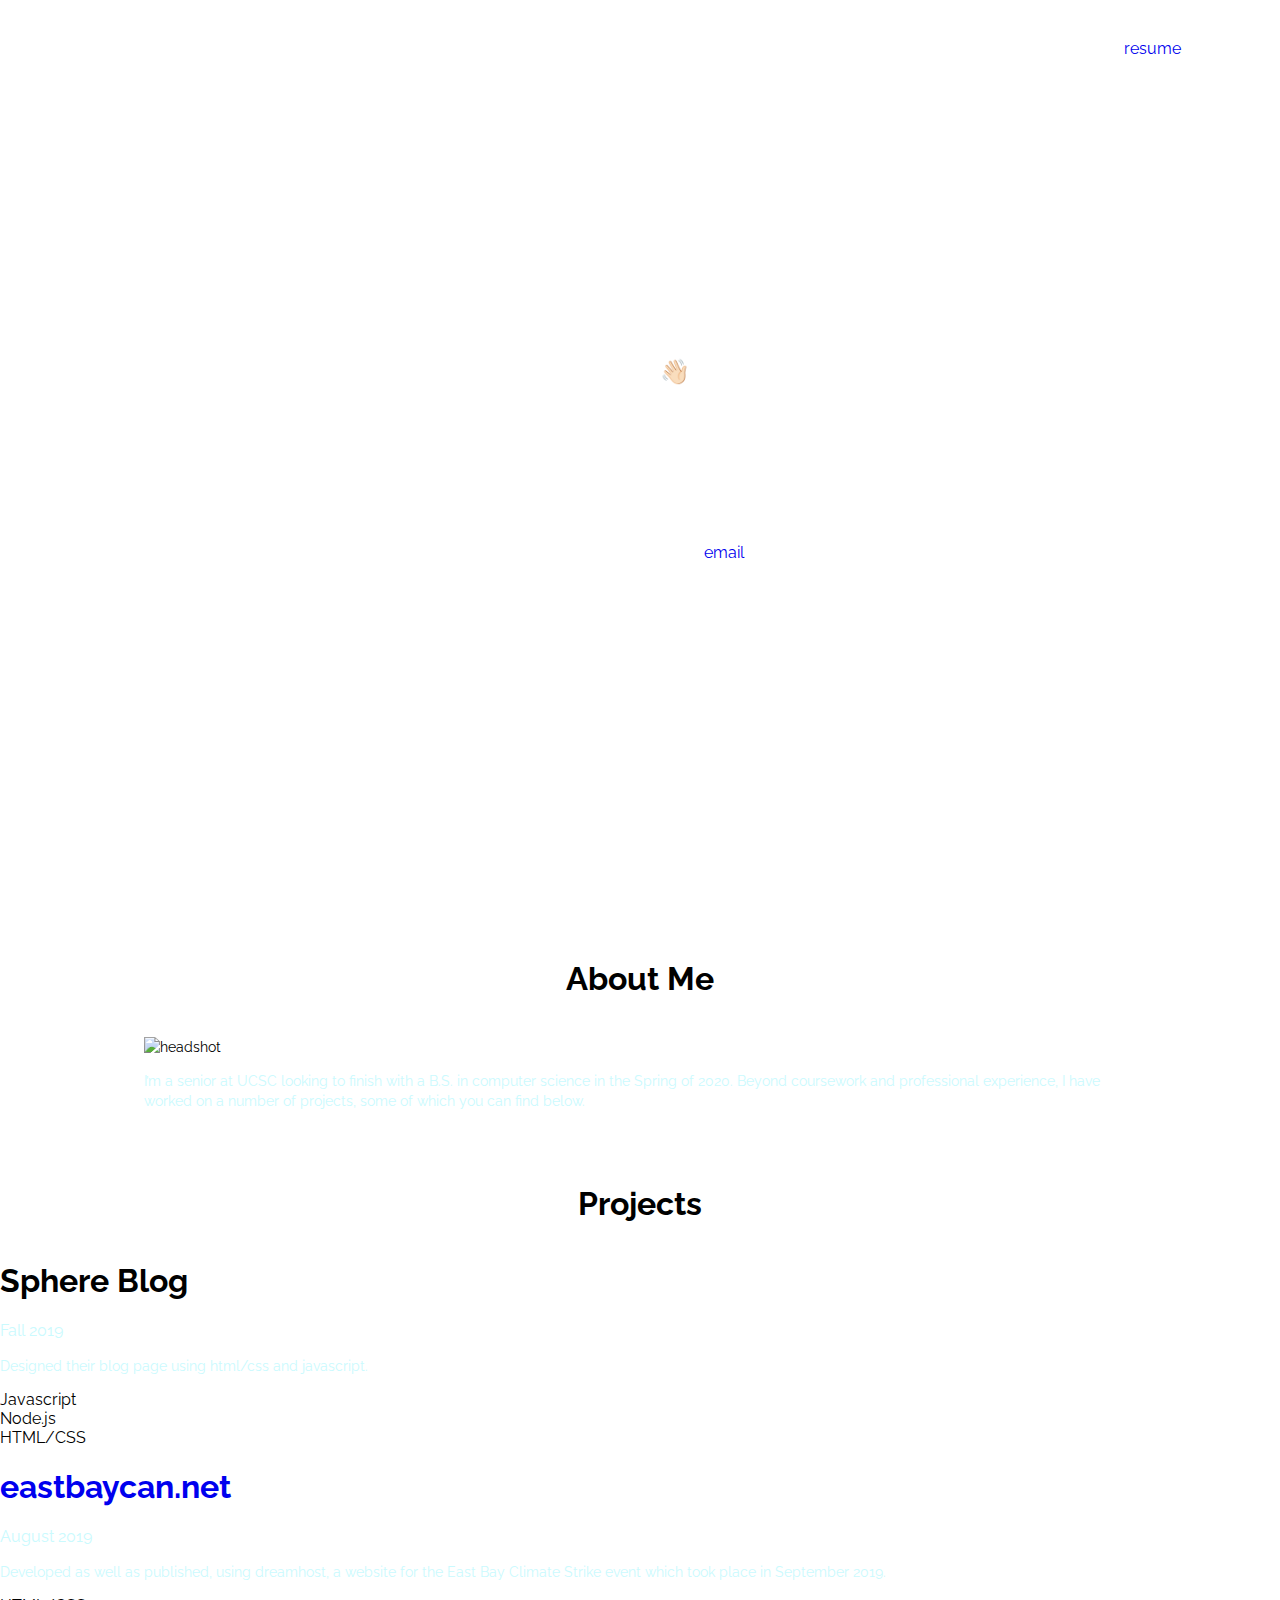
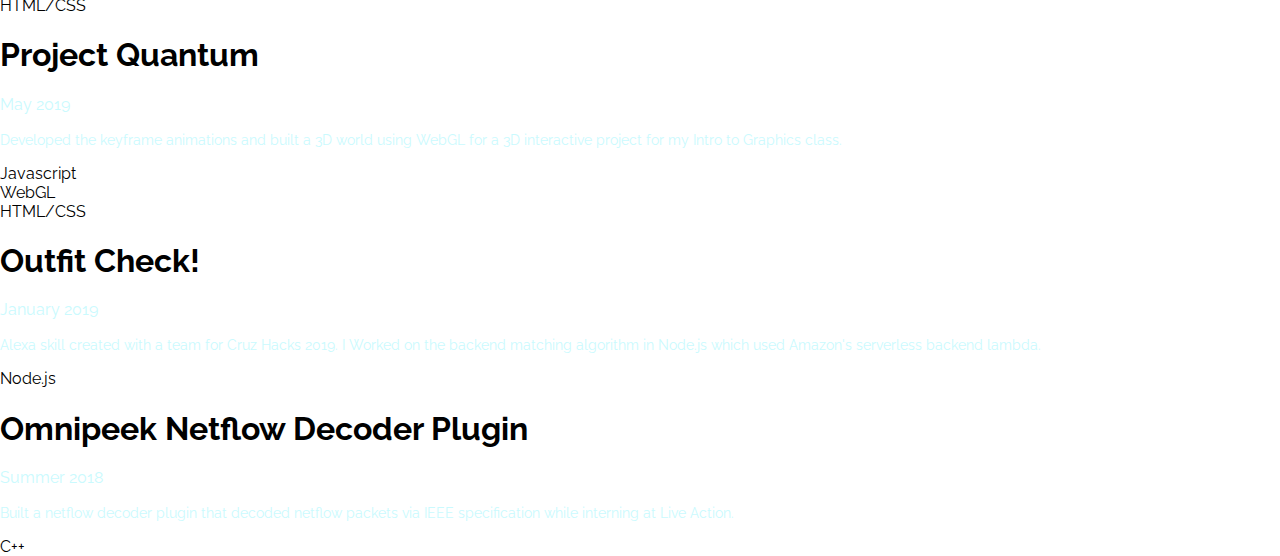
==== home.html @ 03c80990 "adding stuff" ====
<html lang="en">
  <head>
      <meta charset="UTF-8" />
      <meta name="viewport" content="width=device-width, initial-scale=1.0" />
      <meta http-equiv="X-UA-Compatible" content="ie=edge" />
    <title>Climate Rally</title>
    <link rel="stylesheet" type="text/css" href="./styles/style.css" />
    <link rel="stylesheet" type="text/css" href="./styles/card.css" />
    <link rel="stylesheet" type="text/css" href="./styles/landing.css" />
    <link href="https://fonts.googleapis.com/css?family=Raleway&display=swap" rel="stylesheet">
  </head>

  <body>

    <div class="hero">
      <div class="heroCenterText">
          <h2>Hello 👋🏻</h2>
          <h3>I'm</h3>
          <h1>Marshall Morse</h1>
          <h3 >Welcome to my website</h3>
          <div class="socials">
            <a>LIicon</a>
            <a>GHicon</a>
            <a>TWicon</a>
            <a href="mailto:info@eastbaycan.net">email</a>
          </div>
      </div>
      <div id="bannertopLinks">
              <a href="mailto:info@eastbaycan.net">resume</a>
      </div>
    </div>  
    <div id="Bio">
      <div class="container">
        <h1
          class="sectionHead"
        >
          About Me
        </h1>
        <div class="cont text">
          <img
            src={headshoot}
            alt="headshot"
            class="circleIcon"
          />
          <p>I’m a senior at UCSC looking to finish with a B.S. in computer science in the Spring of 2020. 
            Beyond coursework and professional experience, I have worked on a number of projects, some of which you can find below. </p>
          <!--<p>
            My coding journey began in high school, when I took my first coding
            class after enjoying a few digital design courses. When I graduated
            in 2014 I decided to study Business Management at Carthage College,
            a small private school in Kenosha, Wisconsin where I also played division three lacrosse.
             After enjoying two years there and competing in
            two NCAA division three tournaments, I decided to change my career
            path to pursue a degree in computer science. So, I transfered to
            Diablo Valley College to eventually transfer to University of
            California Santa Cruz in the Fall of 2018, where I intend to
            Graduate with a Bachelor of Science in Computer Science in the
            Spring of 2020. Since then I have worked on many projects which 
            you can find below as well as attended CruzHacks 2019.
          </p>
          <p>
            Beyond Coding I have experience working a variety of jobs. I was a
            cashier at Whole Foods, a parking attendant for Douglas Parking, a
            prep chef for Freebird World Burrito, and an assistant coach for
            the Acalanes High School's Mens Lacrosse team. My passions outside of
            include music, DJ'ing, hiking, backpacking, lacrosse, cars,
            and snowboarding. I'm always looking to connect so please don't hesitate to reach out!
          </p> -->
        </div>
      </div>
    </div>
    <div id="Projects">
      <h1 class="sectionHead">Projects</h1>
      <div class="card" >
        <div class="pHead">
          <h1 class="pTitle">Sphere Blog</h1>
          <p class="date">Fall 2019</p>
      </div>
        <p class="pdescription text ">
          Designed their blog page using html/css and javascript.
        </p>
        <div class="l-btn-wrapper">
            <div class="lang-button">Javascript</div>
            <div class="lang-button">Node.js</div>
            <div class="lang-button">HTML/CSS</div>
          </div>
      </div>
      <div class="card" >
          <div class="pHead">
              <a href="http://www.eastbaycan.net/"><h1 class="pTitle">eastbaycan.net</h1></a>
            <p class="date">August 2019</p>
          </div>

          <p class="pdescription text">
            Developed as well as published, using dreamhost, a website for the East Bay Climate Strike event which took place in September 2019.
          </p>
          <div class="l-btn-wrapper">
            <div class="lang-button">HTML/CSS</div>
          </div>
          
      </div>
      <div class="card" >
          <div class="pHead">
            <h1 class="pTitle">Project Quantum</h1>
            <p class="date">May 2019</p>
          </div>
          <p class="pdescription text">
            Developed the keyframe animations and built a 3D world using WebGL for a 3D interactive project for my Intro to Graphics class.
          </p>
          <div class="l-btn-wrapper">
            <div class="lang-button">Javascript</div>
            <div class="lang-button">WebGL</div>
            <div class="lang-button">HTML/CSS</div>
          </div>
      </div>
      <!--<div class="card" >
          <h1 class="pTitle">marsmorse.com</h1>
          <p class="pdescription text">
            Developed their blog page with interface using html/css and javascript.
          </p>
      </div> -->
      <div class="card" >
          <div class="pHead">
            <h1 class="pTitle">Outfit Check!</h1>
            <p class="date">January 2019</p>
          </div>
          <p class="pdescription text">
            Alexa skill created with a team for Cruz Hacks 2019. I Worked on the backend matching algorithm in Node.js which used Amazon's serverless backend lambda.
          </p>
          <div class="l-btn-wrapper">
              <div class="lang-button">Node.js</div>
            </div>
      </div> 
      <div class="card" >
          <div class="pHead">
            <h1 class="pTitle">Omnipeek Netflow Decoder Plugin</h1>
            <p class="date">Summer 2018</p>
          </div>
          <p class="pdescription text">
              Built a netflow decoder plugin that decoded netflow packets via IEEE specification while interning at Live Action. 
          </p>
          <div class="l-btn-wrapper">
              <div class="lang-button">C++</div>
            </div>
      </div> 
      
    </div>
    <div id="Contact">
      
    </div>
  <img src="" id="rainbow">
  <script >

    let giphyAPI = "http://api.giphy.com/v1/gifs/random";
    console.log("requesting rainbow");
    
    fetch('https://wallhaven.cc/api/v1/w/019km9').then(response => {
      console.log(response);
      return(response.blob);
    });
  </script>

    
<!-- I5Ig9Je43INdcnyUTa7E1I94Ygevtu5w -->
  </body>
</html>
---- styles/style.css ----
.canvasCont {
    position: relative;
}
#overlay {
    position: absolute;
    left: 10px;
    top: 10px;
}
#colorBars{
    margin-top: 500px;
    margin-left: 500px;
    top:40%;
   
}
.sectionHead {
    text-align: center;
    margin: 40px 0;
}
.banner {
    width:500px;
    height:500px;

}
a {
    text-decoration: none;

}
.container {
    padding:20px;
    margin-bottom: 40px;
}
.hero{
   
    /* Sizing */
    width: 100vw;
    -moz-width: 100vw;
    -webkit-width: 100vw;
    height: 100vh;
    -moz-border-height: 100vh;
    -webkit-height: 100vh;
    
    /* Flexbox stuff */
    display: flex;
    -moz-display: flex;
    -webkit-display: flex;

    justify-content: center;
    -moz-justify-content: center;
    -webkit-justify-content: center;
    align-items: center;
    -moz-align-items: center;
    -webkit-align-items: center;
    
    /* Text styles */
    text-align: center;
    -moz-text-align: center;
    -webkit-text-align: center;
    color:white;
    -moz-color:black;
    -webkit-color:black;
    /* image scaling */
    background-image: url(".././img/greenoak.jpg");
    -moz-background-image: url(".././img/hills.jpg");
    -webkit-background-image: url("./img/hills.jpg");
    background-position: center center;
    -moz-background-position: center center;
    -webkit-background-position: center center;
    background-repeat: no-repeat;
    -moz-background-repeat: no-repeat;
    -webkit-background-repeat: no-repeat;
    background-attachment: fixed;
    -moz-background-attachment: fixed;
    -webkit-background-attachment: fixed;
}
.cont{
    width: 80%;
    margin: 0 auto;
}
.text {
    line-height: 1.5em;
    font-size: .85em;
}
.hero h1 {
    /* Text styles */

    /* Margins */
    margin-top: 0;
    margin-bottom: 0.5em;
    
}
#bannertopLinks{
    top: 5%;
    left: 90%;
    transform: translate(-50%, -30%);
    position: absolute;
    margin-right:20px;
}
body{
    margin:0;
    font-family: 'Raleway', sans-serif;
}
---- styles/landing.css ----
p {
  color: #cafafe;
}
/*# sourceMappingURL=landing.css.map */
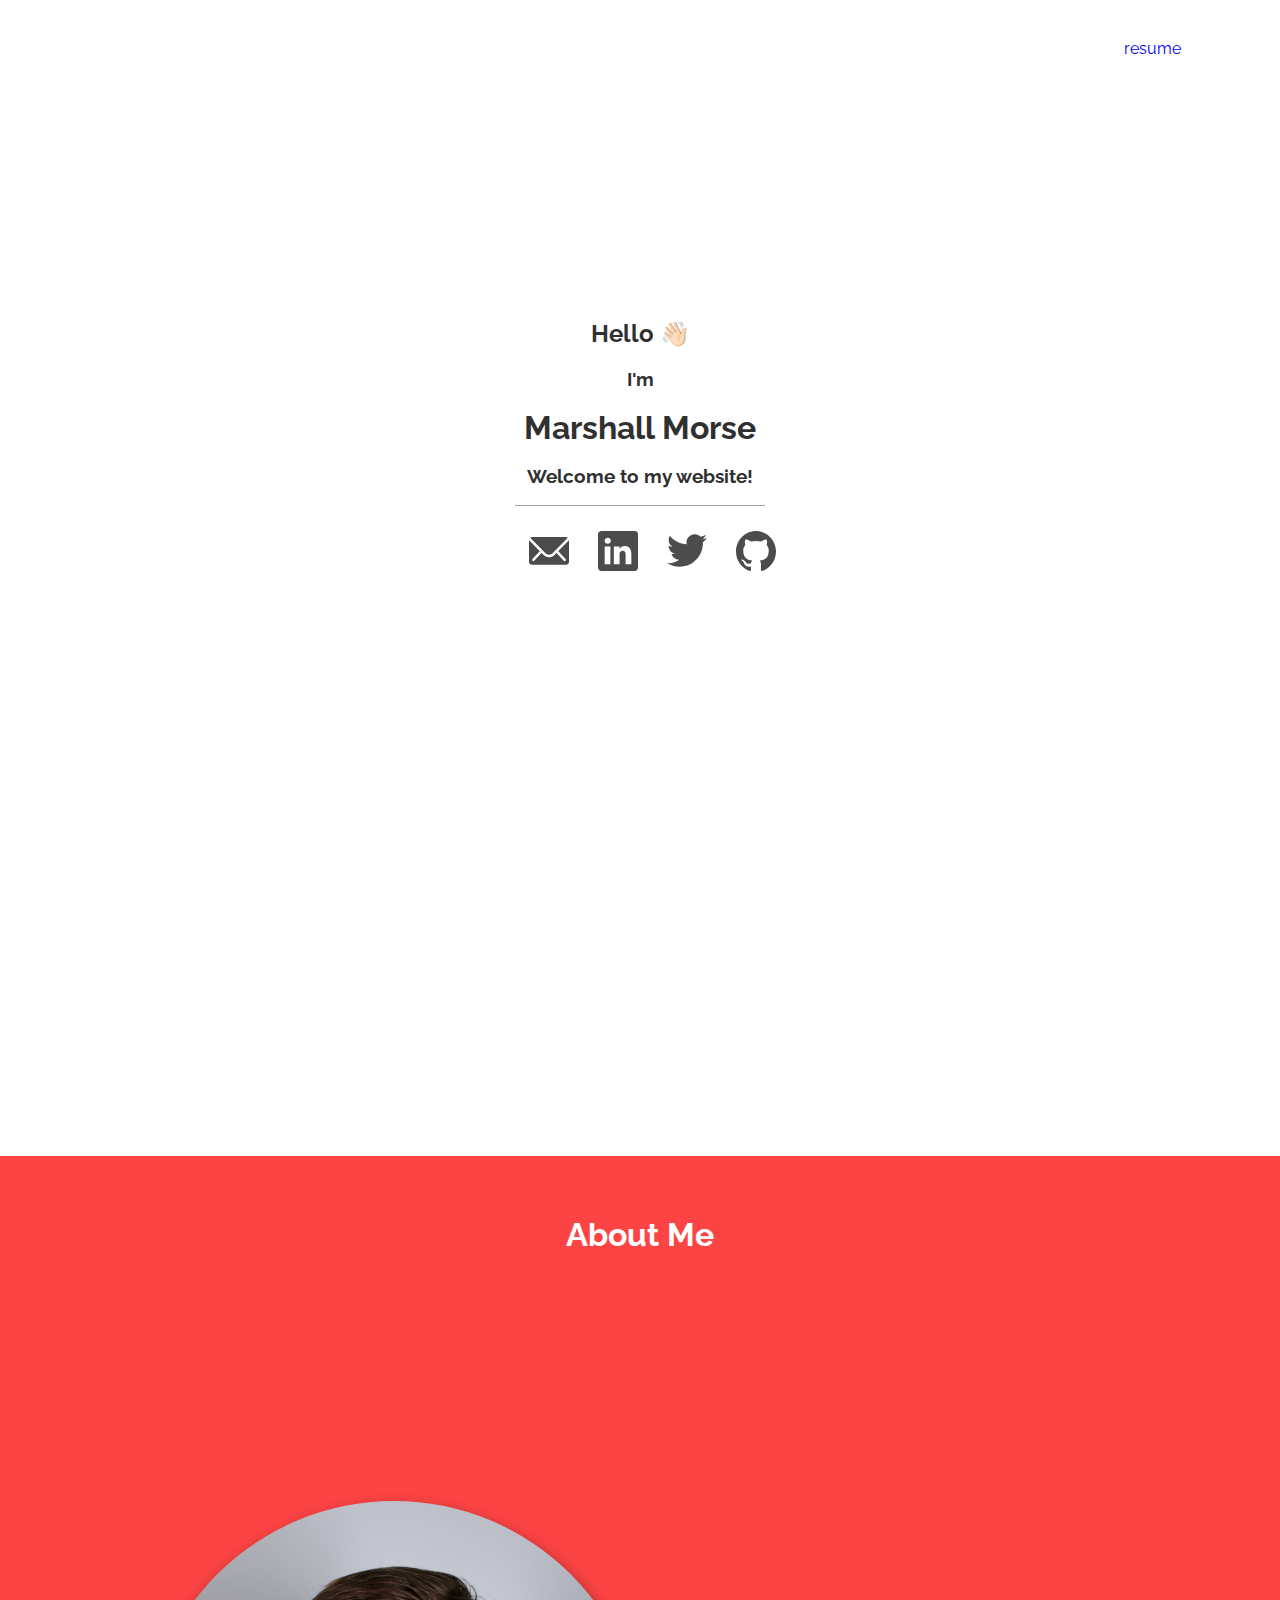
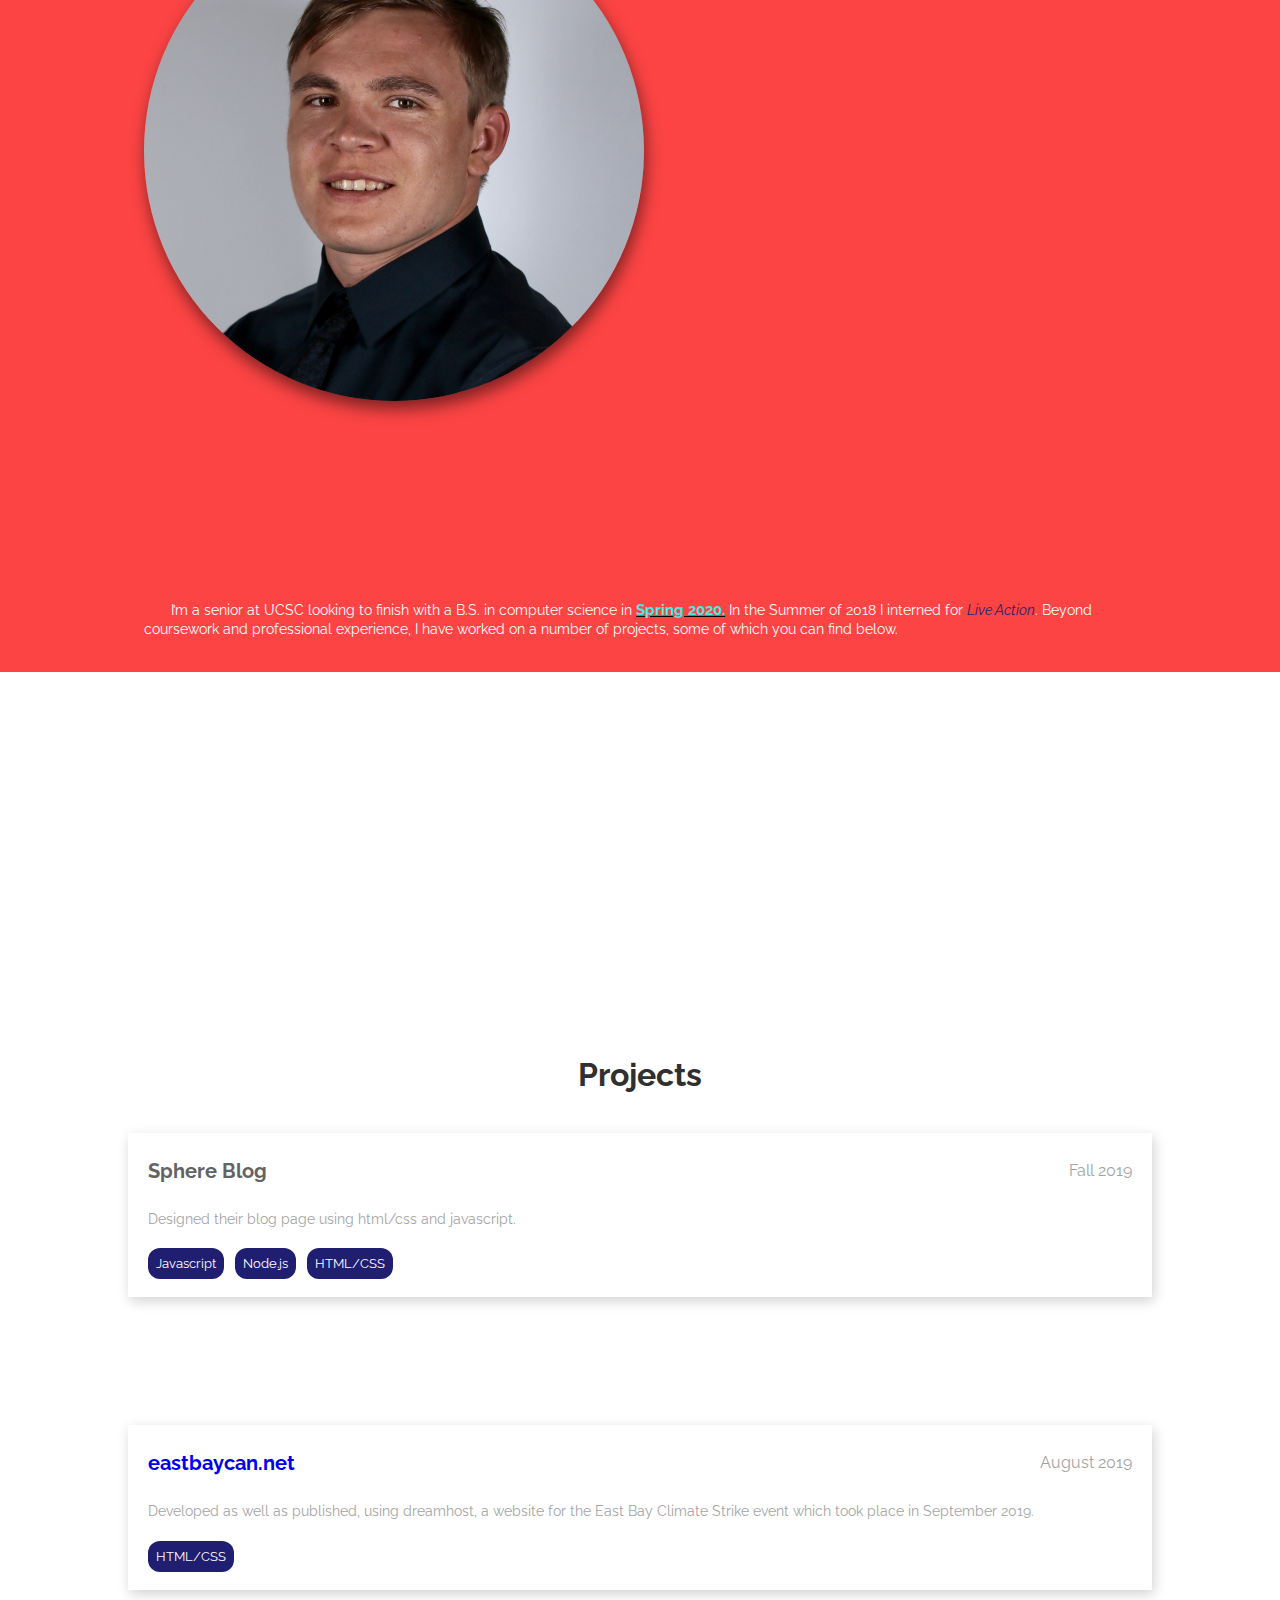
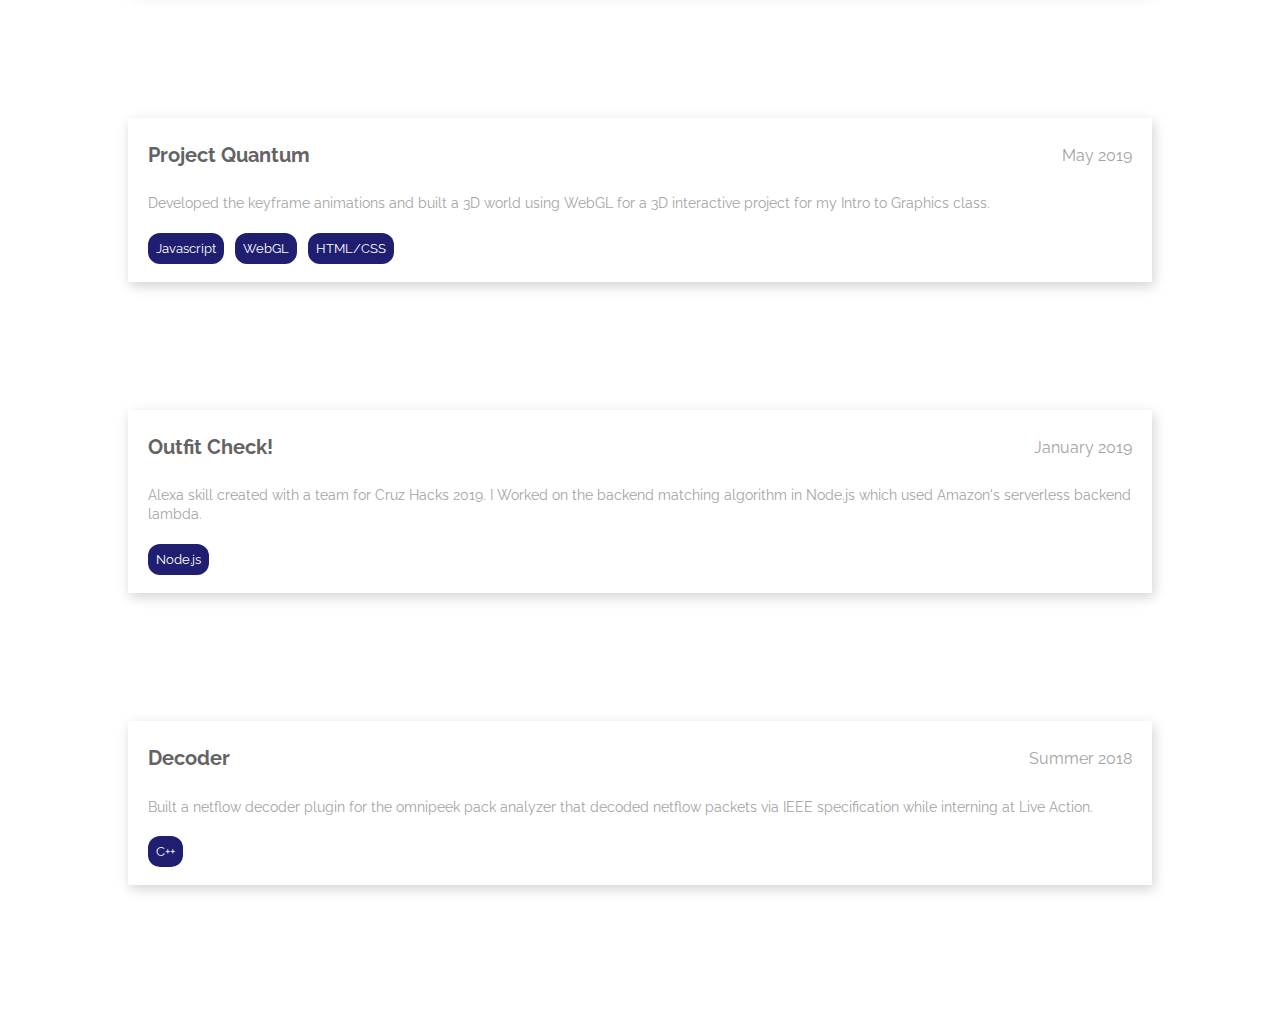
==== commit 887d92ea: "Mobile first version of the site" ====
--- a/home.html
+++ b/home.html
@@ -5,7 +5,7 @@
       <meta http-equiv="X-UA-Compatible" content="ie=edge" />
     <title>Climate Rally</title>
     <link rel="stylesheet" type="text/css" href="./styles/style.css" />
-    <link rel="stylesheet" type="text/css" href="./styles/card.css" />
+    <link rel="stylesheet" type="text/css" href="./styles/Project.css" />
     <link rel="stylesheet" type="text/css" href="./styles/landing.css" />
     <link href="https://fonts.googleapis.com/css?family=Raleway&display=swap" rel="stylesheet">
   </head>
@@ -17,33 +17,45 @@
           <h2>Hello 👋🏻</h2>
           <h3>I'm</h3>
           <h1>Marshall Morse</h1>
-          <h3 >Welcome to my website</h3>
+          <h3 >Welcome to my website!</h3>
+          <svg height="1" width="250" class="socials">
+              <line x1="0" y1="0" x2="500" y2="0" style="stroke:#a3a3a3;stroke-width:2" />
+          </svg>
           <div class="socials">
-            <a>LIicon</a>
-            <a>GHicon</a>
-            <a>TWicon</a>
-            <a href="mailto:info@eastbaycan.net">email</a>
+            <a href="mailto:marsmorse@gmail.com">
+              <img src="./icons/mail.svg" className="SocialIcon" class="socialIcon"/>
+            </a>
+            <a href="https://www.linkedin.com/in/marshall-morse-607a5297/">
+              <img src="./icons/LI.svg" className="SocialIcon" class="socialIcon" />
+            </a>
+            <a href="https://twitter.com/marsmorse?lang=">
+              <img src="./icons/TW.svg" className="SocialIcon" class="socialIcon"/>
+            </a>
+            <a href="https://github.com/marsmorse">
+              <img src="./icons/GH.svg" className="SocialIcon" class="socialIcon"/>
+            </a>
           </div>
+
       </div>
       <div id="bannertopLinks">
               <a href="mailto:info@eastbaycan.net">resume</a>
       </div>
     </div>  
-    <div id="Bio">
+    <div id="About">
       <div class="container">
         <h1
-          class="sectionHead"
+          class="sectionAltHead sectionHead"
         >
           About Me
         </h1>
+        <img
+            src="./img/Headshot.png"
+            alt="headshot"
+            class="headshot"
+          />
         <div class="cont text">
-          <img
-            src={headshoot}
-            alt="headshot"
-            class="circleIcon"
-          />
-          <p>I’m a senior at UCSC looking to finish with a B.S. in computer science in the Spring of 2020. 
-            Beyond coursework and professional experience, I have worked on a number of projects, some of which you can find below. </p>
+          <p id="aboutContent">    I’m a senior at UCSC looking to finish with a B.S. in computer science in <span class="emphasisAlt">Spring 2020.</span> 
+            In the Summer of 2018 I interned for <a href="https://www.liveaction.com/" id="emphasisLA">Live Action</a>. Beyond coursework and professional experience, I have worked on a number of projects, some of which you can find below. </p>
           <!--<p>
             My coding journey began in high school, when I took my first coding
             class after enjoying a few digital design courses. When I graduated
@@ -75,7 +87,7 @@
         <div class="pHead">
           <h1 class="pTitle">Sphere Blog</h1>
           <p class="date">Fall 2019</p>
-      </div>
+        </div>
         <p class="pdescription text ">
           Designed their blog page using html/css and javascript.
         </p>
@@ -83,7 +95,7 @@
             <div class="lang-button">Javascript</div>
             <div class="lang-button">Node.js</div>
             <div class="lang-button">HTML/CSS</div>
-          </div>
+        </div>
       </div>
       <div class="card" >
           <div class="pHead">
@@ -133,11 +145,11 @@
       </div> 
       <div class="card" >
           <div class="pHead">
-            <h1 class="pTitle">Omnipeek Netflow Decoder Plugin</h1>
+            <h1 class="pTitle">Decoder</h1>
             <p class="date">Summer 2018</p>
           </div>
           <p class="pdescription text">
-              Built a netflow decoder plugin that decoded netflow packets via IEEE specification while interning at Live Action. 
+              Built a netflow decoder plugin for the omnipeek pack analyzer that decoded netflow packets via IEEE specification while interning at Live Action. 
           </p>
           <div class="l-btn-wrapper">
               <div class="lang-button">C++</div>
--- a/styles/style.css
+++ b/styles/style.css
@@ -1,21 +1,4 @@
-.canvasCont {
-    position: relative;
-}
-#overlay {
-    position: absolute;
-    left: 10px;
-    top: 10px;
-}
-#colorBars{
-    margin-top: 500px;
-    margin-left: 500px;
-    top:40%;
-   
-}
-.sectionHead {
-    text-align: center;
-    margin: 40px 0;
-}
+
 .banner {
     width:500px;
     height:500px;
@@ -23,11 +6,14 @@
 }
 a {
     text-decoration: none;
-
 }
 .container {
     padding:20px;
-    margin-bottom: 40px;
+    margin:auto 0;
+    vertical-align: center;
+    display: grid;
+    grid-template-columns: 1fr;
+
 }
 .hero{
    
@@ -55,13 +41,13 @@
     text-align: center;
     -moz-text-align: center;
     -webkit-text-align: center;
-    color:white;
+    color:rgb(48, 48, 48);
     -moz-color:black;
     -webkit-color:black;
-    /* image scaling */
+    /* image scaling 
     background-image: url(".././img/greenoak.jpg");
     -moz-background-image: url(".././img/hills.jpg");
-    -webkit-background-image: url("./img/hills.jpg");
+    -webkit-background-image: url("./img/hills.jpg");*/
     background-position: center center;
     -moz-background-position: center center;
     -webkit-background-position: center center;
@@ -75,6 +61,7 @@
 .cont{
     width: 80%;
     margin: 0 auto;
+    line-height: 20px;
 }
 .text {
     line-height: 1.5em;
@@ -98,4 +85,55 @@
 body{
     margin:0;
     font-family: 'Raleway', sans-serif;
+}
+
+.sectionHead {
+    text-align: center;
+    margin: 40px 0;
+    font-size: 2em;
+    color: rgb(48, 48, 48);
+}
+.text {
+    line-height: 20px;
+    color: color('text-light');
+}
+
+#About{
+    margin: 20% 0;
+    background-color: #fc4444;
+    min-height: 100%;
+    align-items: center;
+    display:flex;
+}
+.headshot {
+    max-width: 80%;
+    text-align: center;
+    margin-left: 10%;
+    margin-bottom:  15%;
+    left:20%;
+    box-shadow: 2px 8px 16px rgba(0, 0, 0, 0.5);
+    border-radius: 50%;
+}
+#aboutContent {
+    color:white;
+    line-height: 19px;
+    text-indent: 2em;
+}
+.sectionAltHead {
+    color:white;
+    margin-bottom: 20%;
+}
+.emphasis {
+
+}
+.emphasisAlt{
+    text-decoration: underline black;
+    font-weight: bolder;
+    font-size: 1.1em;
+    color:#3FEEE6;
+    
+}
+#emphasisLA {
+    font-style: oblique;
+    color:#1f1e70;
 }--- a/styles/Project.css
+++ b/styles/Project.css
@@ -0,0 +1,66 @@
+#projects {
+  margin-top: 30%;
+}
+
+/*---------------------
+*
+* Card Css
+*
+*----------------------*/
+.card {
+  display: -ms-grid;
+  display: grid;
+  -ms-grid-columns: 1fr;
+      grid-template-columns: 1fr;
+  width: 80%;
+  padding: 12px 20px;
+  margin: 0 auto;
+  color: #3FEEE6;
+  background-color: white;
+  -webkit-box-shadow: 2px 4px 12px rgba(0, 0, 0, 0.18);
+          box-shadow: 2px 4px 12px rgba(0, 0, 0, 0.18);
+  color: #636363;
+  margin-bottom: 10%;
+  -webkit-box-sizing: border-box;
+          box-sizing: border-box;
+}
+
+.card:hover {
+  -webkit-box-shadow: 4px 8px 16px rgba(0, 0, 0, 0.18);
+          box-shadow: 4px 8px 16px rgba(0, 0, 0, 0.18);
+}
+
+.pTitle {
+  font-size: 1.25em;
+  display: inline-block;
+}
+
+.date {
+  float: right;
+  color: #a3a3a3;
+}
+
+.pdescription {
+  line-height: 19px;
+  color: #a3a3a3;
+}
+
+/*---------------------
+*
+* Language Buttons
+*
+*----------------------*/
+.l-btn-wrapper {
+  margin: 6px 0;
+}
+
+.lang-button {
+  background-color: #1f1e70;
+  color: white;
+  font-size: .8em;
+  border-radius: 12px;
+  padding: 8px;
+  display: inline-block;
+  margin-right: 7px;
+}
+/*# sourceMappingURL=Project.css.map */--- a/styles/landing.css
+++ b/styles/landing.css
@@ -1,4 +1,8 @@
 p {
-  color: #cafafe;
+  color: #636363;
+}
+
+.socialIcon {
+  margin: 25px 0 25px 25px;
 }
 /*# sourceMappingURL=landing.css.map */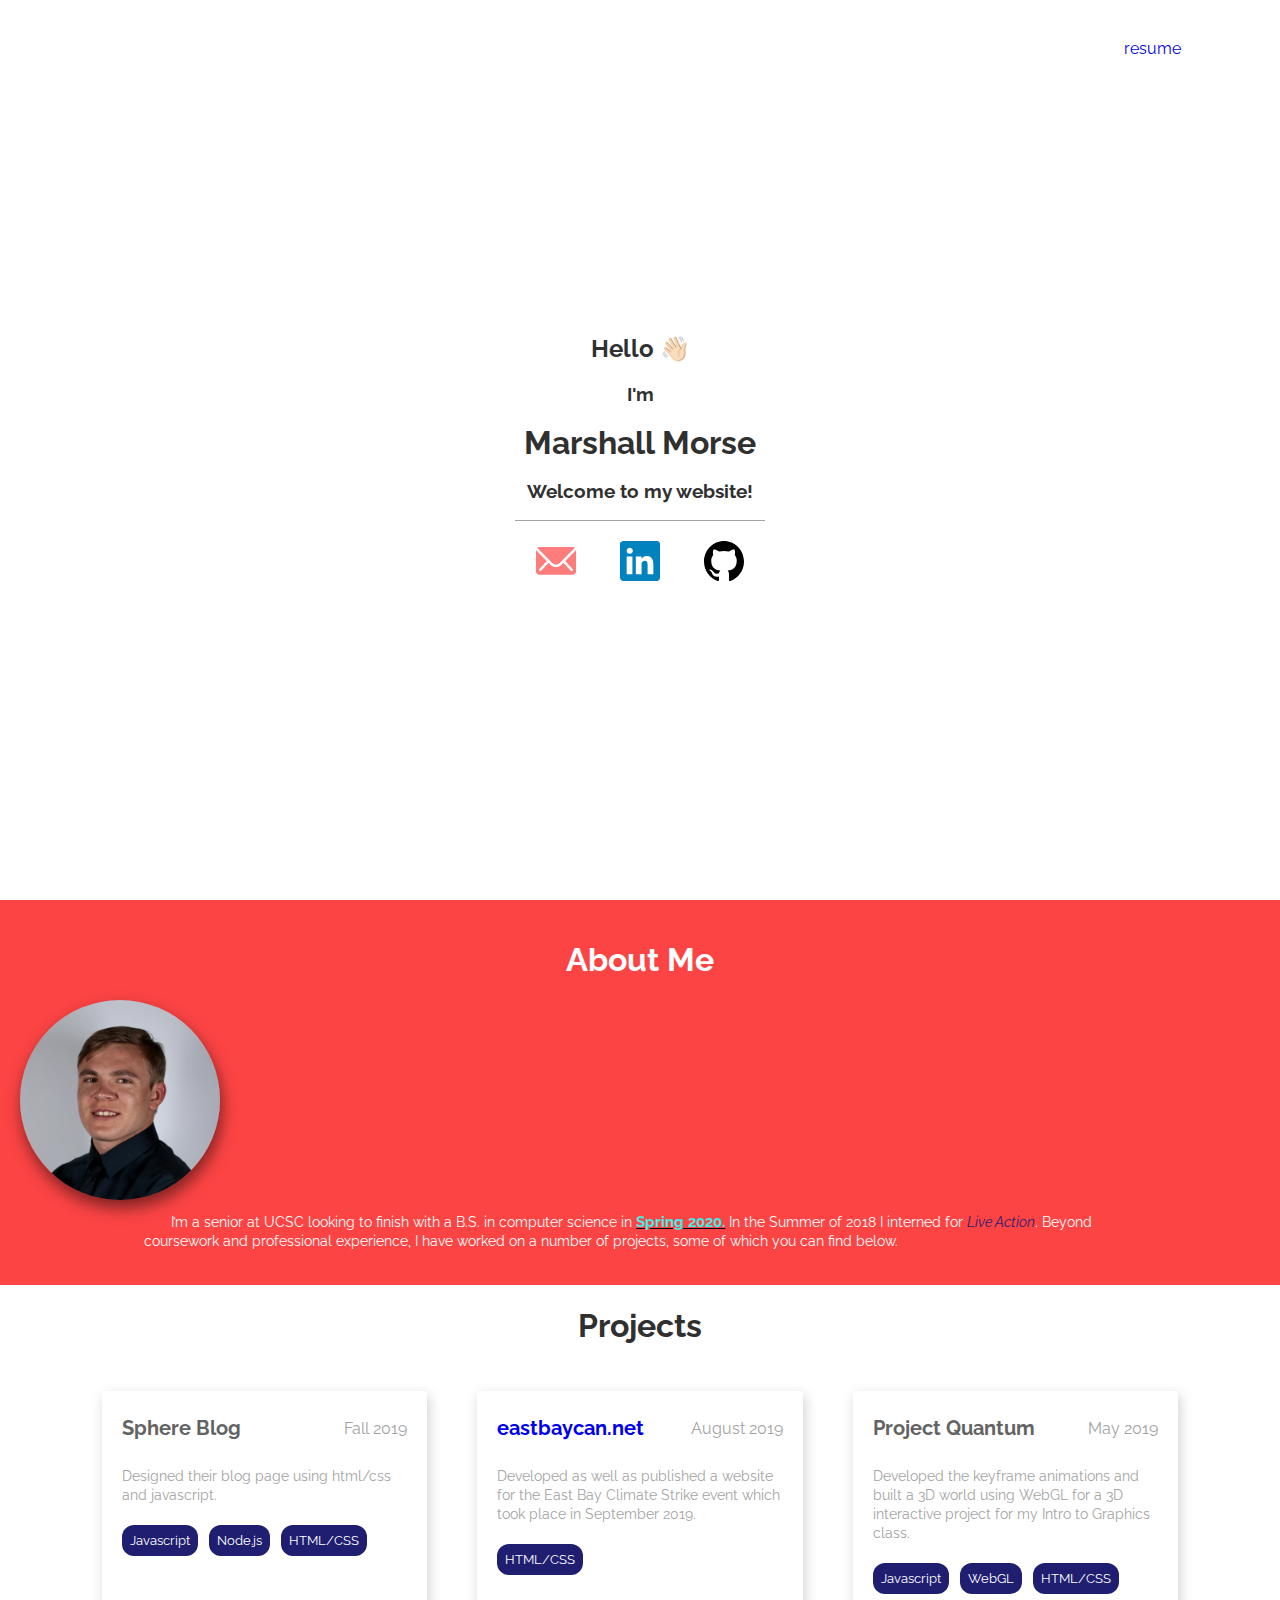
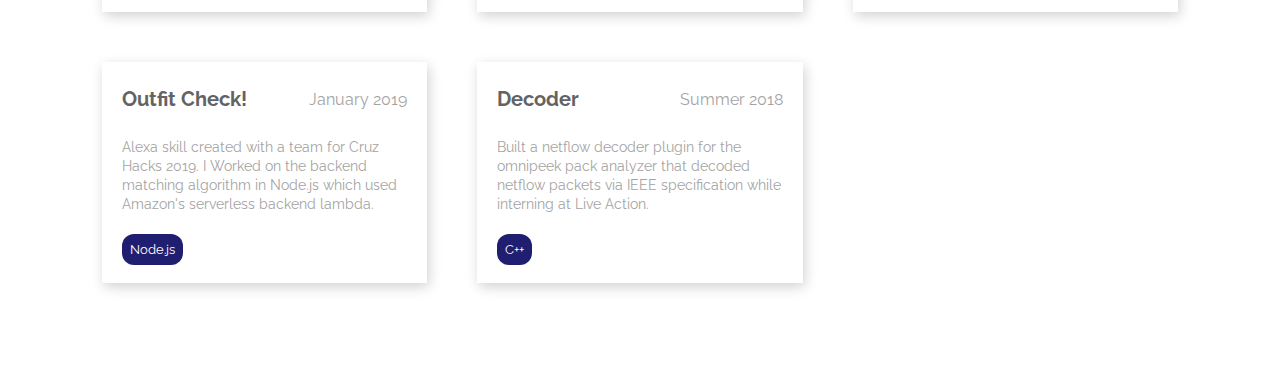
==== commit 59d84aa3: "The whole enchilada: added css styling to each component to work with mobile" ====
--- a/home.html
+++ b/home.html
@@ -13,28 +13,30 @@
   <body>
 
     <div class="hero">
-      <div class="heroCenterText">
+      <div class="heroCenter">
+        <div id="landingMsg">
           <h2>Hello 👋🏻</h2>
           <h3>I'm</h3>
           <h1>Marshall Morse</h1>
           <h3 >Welcome to my website!</h3>
-          <svg height="1" width="250" class="socials">
+          <svg height="1" width="250" id="line">
               <line x1="0" y1="0" x2="500" y2="0" style="stroke:#a3a3a3;stroke-width:2" />
           </svg>
-          <div class="socials">
+        </div>
+        <div id="socials">
             <a href="mailto:marsmorse@gmail.com">
-              <img src="./icons/mail.svg" className="SocialIcon" class="socialIcon"/>
+              <img src="./icons/mailColor.svg" className="SocialIcon" class="socialIcon"/>
             </a>
             <a href="https://www.linkedin.com/in/marshall-morse-607a5297/">
-              <img src="./icons/LI.svg" className="SocialIcon" class="socialIcon" />
+              <img src="./icons/LIColor.svg" className="SocialIcon" class="socialIcon" />
             </a>
-            <a href="https://twitter.com/marsmorse?lang=">
+            <!--<a href="https://twitter.com/marsmorse?lang=">
               <img src="./icons/TW.svg" className="SocialIcon" class="socialIcon"/>
+            </a>-->
+            <a href="https://github.com/marsmorse">
+              <img src="./icons/GHColor.svg" className="SocialIcon" class="socialIcon"/>
             </a>
-            <a href="https://github.com/marsmorse">
-              <img src="./icons/GH.svg" className="SocialIcon" class="socialIcon"/>
-            </a>
-          </div>
+        </div>
 
       </div>
       <div id="bannertopLinks">
@@ -83,7 +85,8 @@
     </div>
     <div id="Projects">
       <h1 class="sectionHead">Projects</h1>
-      <div class="card" >
+      <div id="card-cont">
+          <div class="card" >
         <div class="pHead">
           <h1 class="pTitle">Sphere Blog</h1>
           <p class="date">Fall 2019</p>
@@ -96,22 +99,22 @@
             <div class="lang-button">Node.js</div>
             <div class="lang-button">HTML/CSS</div>
         </div>
-      </div>
-      <div class="card" >
+          </div>
+          <div class="card" >
           <div class="pHead">
               <a href="http://www.eastbaycan.net/"><h1 class="pTitle">eastbaycan.net</h1></a>
             <p class="date">August 2019</p>
           </div>
 
           <p class="pdescription text">
-            Developed as well as published, using dreamhost, a website for the East Bay Climate Strike event which took place in September 2019.
+            Developed as well as published a website for the East Bay Climate Strike event which took place in September 2019.
           </p>
           <div class="l-btn-wrapper">
             <div class="lang-button">HTML/CSS</div>
           </div>
           
-      </div>
-      <div class="card" >
+          </div>
+          <div class="card" >
           <div class="pHead">
             <h1 class="pTitle">Project Quantum</h1>
             <p class="date">May 2019</p>
@@ -124,14 +127,14 @@
             <div class="lang-button">WebGL</div>
             <div class="lang-button">HTML/CSS</div>
           </div>
-      </div>
-      <!--<div class="card" >
+          </div>
+          <!--<div class="card" >
           <h1 class="pTitle">marsmorse.com</h1>
           <p class="pdescription text">
             Developed their blog page with interface using html/css and javascript.
           </p>
       </div> -->
-      <div class="card" >
+          <div class="card" >
           <div class="pHead">
             <h1 class="pTitle">Outfit Check!</h1>
             <p class="date">January 2019</p>
@@ -142,8 +145,8 @@
           <div class="l-btn-wrapper">
               <div class="lang-button">Node.js</div>
             </div>
-      </div> 
-      <div class="card" >
+          </div> 
+          <div class="card" >
           <div class="pHead">
             <h1 class="pTitle">Decoder</h1>
             <p class="date">Summer 2018</p>
@@ -154,8 +157,8 @@
           <div class="l-btn-wrapper">
               <div class="lang-button">C++</div>
             </div>
-      </div> 
-      
+          </div> 
+      </div>
     </div>
     <div id="Contact">
       
--- a/styles/style.css
+++ b/styles/style.css
@@ -6,14 +6,6 @@
 }
 a {
     text-decoration: none;
-}
-.container {
-    padding:20px;
-    margin:auto 0;
-    vertical-align: center;
-    display: grid;
-    grid-template-columns: 1fr;
-
 }
 .hero{
    
@@ -58,11 +50,6 @@
     -moz-background-attachment: fixed;
     -webkit-background-attachment: fixed;
 }
-.cont{
-    width: 80%;
-    margin: 0 auto;
-    line-height: 20px;
-}
 .text {
     line-height: 1.5em;
     font-size: .85em;
@@ -89,7 +76,6 @@
 
 .sectionHead {
     text-align: center;
-    margin: 40px 0;
     font-size: 2em;
     color: rgb(48, 48, 48);
 }
@@ -98,30 +84,43 @@
     color: color('text-light');
 }
 
-#About{
-    margin: 20% 0;
+  /*--------------------------/
+  *   -------
+  *    ABOUT 
+  *   -------
+  *-------------------------*/
+  #About{
     background-color: #fc4444;
-    min-height: 100%;
     align-items: center;
     display:flex;
 }
-.headshot {
-    max-width: 80%;
-    text-align: center;
-    margin-left: 10%;
-    margin-bottom:  15%;
-    left:20%;
-    box-shadow: 2px 8px 16px rgba(0, 0, 0, 0.5);
-    border-radius: 50%;
-}
+
 #aboutContent {
     color:white;
     line-height: 19px;
     text-indent: 2em;
 }
+
+.headshot {
+    max-width: 200px;
+    box-shadow: 2px 8px 16px rgba(0, 0, 0, 0.5);
+    border-radius: 50%;
+}
+.container {
+    padding:20px;
+    margin:auto 0;
+    vertical-align: center;
+    display: grid;
+    grid-template-columns: 1fr;
+
+}
+.cont{
+    width: 80%;
+    margin: 0 auto;
+    line-height: 20px;
+}
 .sectionAltHead {
     color:white;
-    margin-bottom: 20%;
 }
 .emphasis {
 
@@ -136,4 +135,13 @@
 #emphasisLA {
     font-style: oblique;
     color:#1f1e70;
-}+}
+
+  /*--------------------------/
+  *   -------
+  *    Media Query
+  *   -------
+  *-------------------------*/
+
+
+  --- a/styles/Project.css
+++ b/styles/Project.css
@@ -1,18 +1,18 @@
-#projects {
-  margin-top: 30%;
-}
-
 /*---------------------
 *
 * Card Css
 *
 *----------------------*/
 .card {
-  display: -ms-grid;
-  display: grid;
+  display: -webkit-box;
+  display: -ms-flexbox;
+  display: flex;
+  -webkit-box-orient: vertical;
+  -webkit-box-direction: normal;
+      -ms-flex-direction: column;
+          flex-direction: column;
   -ms-grid-columns: 1fr;
       grid-template-columns: 1fr;
-  width: 80%;
   padding: 12px 20px;
   margin: 0 auto;
   color: #3FEEE6;
@@ -20,9 +20,32 @@
   -webkit-box-shadow: 2px 4px 12px rgba(0, 0, 0, 0.18);
           box-shadow: 2px 4px 12px rgba(0, 0, 0, 0.18);
   color: #636363;
-  margin-bottom: 10%;
   -webkit-box-sizing: border-box;
           box-sizing: border-box;
+}
+
+#card-cont {
+  display: -ms-grid;
+  display: grid;
+  -ms-grid-columns: 1fr;
+      grid-template-columns: 1fr;
+  padding: 2% 8% 8% 8%;
+  grid-row-gap: 50px;
+  grid-column-gap: 50px;
+}
+
+@media only screen and (min-width: 768px) {
+  #card-cont {
+    -ms-grid-columns: 1fr 1fr 1fr;
+        grid-template-columns: 1fr 1fr 1fr;
+  }
+}
+
+@media only screen and (min-width: 768px) and (max-width: 1160px) {
+  #card-cont {
+    -ms-grid-columns: 1fr 1fr;
+        grid-template-columns: 1fr 1fr;
+  }
 }
 
 .card:hover {
--- a/styles/landing.css
+++ b/styles/landing.css
@@ -3,6 +3,14 @@
 }
 
 .socialIcon {
-  margin: 25px 0 25px 25px;
+  margin: 0 20px;
+}
+
+#socials {
+  margin-top: 20px;
+}
+
+.heroCenter {
+  width: 80%;
 }
 /*# sourceMappingURL=landing.css.map */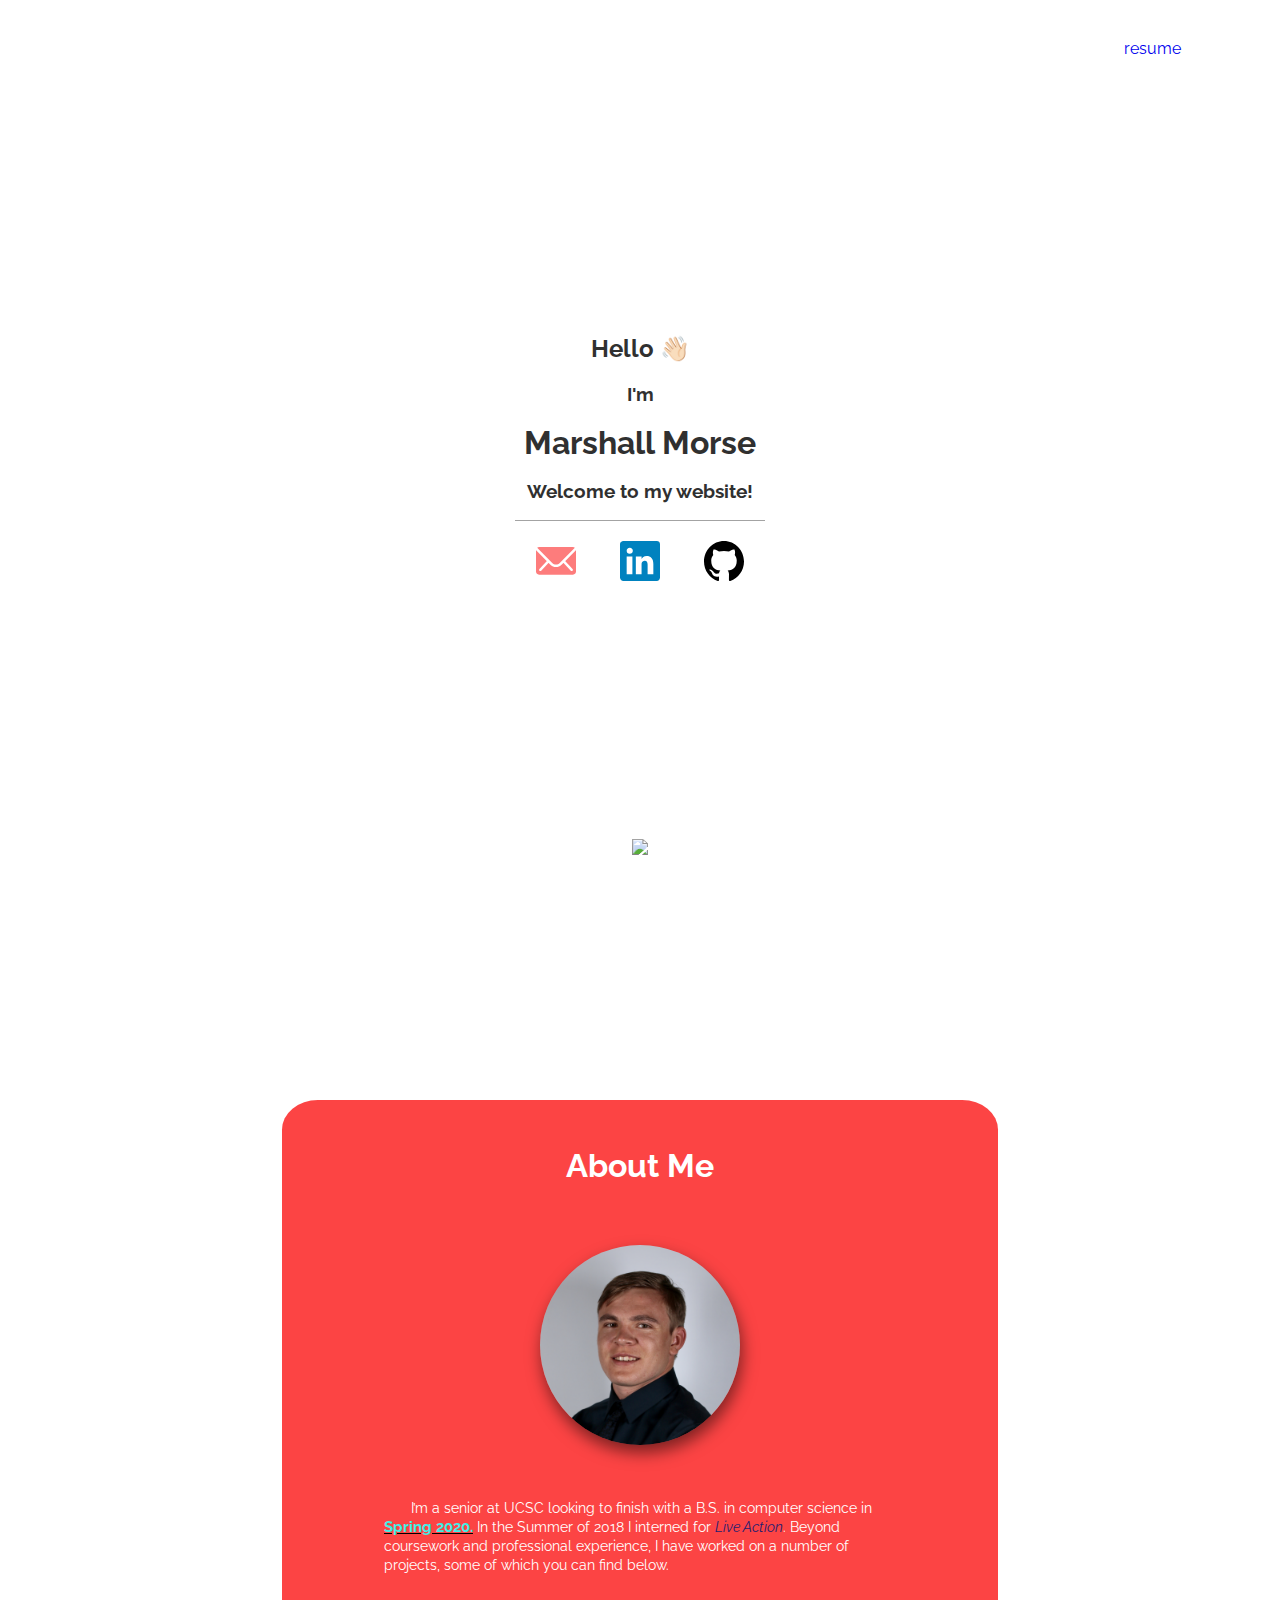
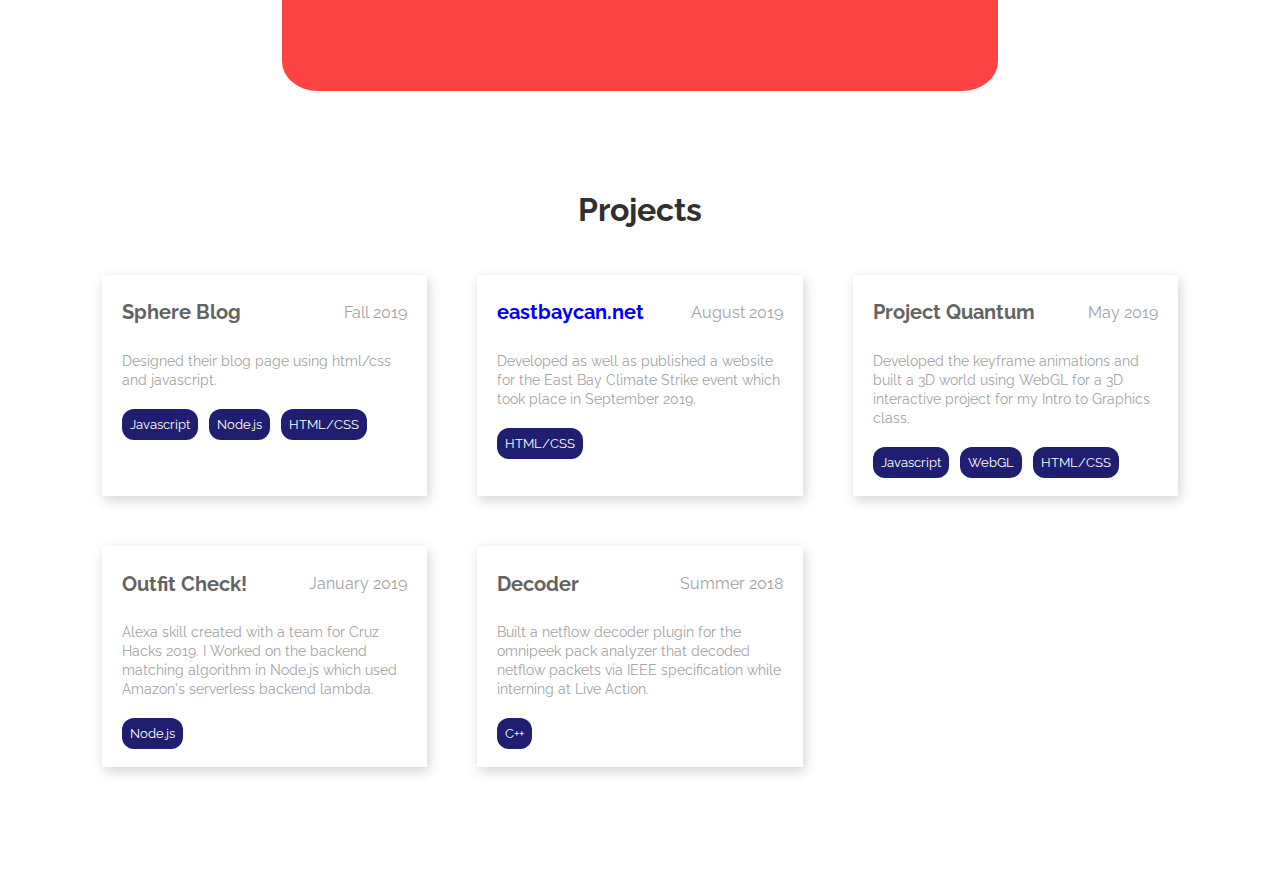
==== commit 3f74ea44: "Fixed some spacing issues and refactored About.css. Added a down arrow in landing page as well as cs" ====
--- a/home.html
+++ b/home.html
@@ -3,17 +3,19 @@
       <meta charset="UTF-8" />
       <meta name="viewport" content="width=device-width, initial-scale=1.0" />
       <meta http-equiv="X-UA-Compatible" content="ie=edge" />
-    <title>Climate Rally</title>
+    <title>Marshall Morse</title>
     <link rel="stylesheet" type="text/css" href="./styles/style.css" />
     <link rel="stylesheet" type="text/css" href="./styles/Project.css" />
     <link rel="stylesheet" type="text/css" href="./styles/landing.css" />
+    <link rel="stylesheet" type="text/css" href="./styles/about.css" />
+
+
     <link href="https://fonts.googleapis.com/css?family=Raleway&display=swap" rel="stylesheet">
   </head>
 
   <body>
-
     <div class="hero">
-      <div class="heroCenter">
+      <div class="heroCenter animated fadeInDown">
         <div id="landingMsg">
           <h2>Hello 👋🏻</h2>
           <h3>I'm</h3>
@@ -42,9 +44,9 @@
       <div id="bannertopLinks">
               <a href="mailto:info@eastbaycan.net">resume</a>
       </div>
+      <div id="down-arrow" class="animatedI pulse"><img src="./icons/DownArrow.svg" class="animated.infinite pulse"> </img></div>
     </div>  
-    <div id="About">
-      <div class="container">
+    <div id="About" class="animated.infinite pulse">
         <h1
           class="sectionAltHead sectionHead"
         >
@@ -55,7 +57,7 @@
             alt="headshot"
             class="headshot"
           />
-        <div class="cont text">
+        <div class="cont ptext">
           <p id="aboutContent">    I’m a senior at UCSC looking to finish with a B.S. in computer science in <span class="emphasisAlt">Spring 2020.</span> 
             In the Summer of 2018 I interned for <a href="https://www.liveaction.com/" id="emphasisLA">Live Action</a>. Beyond coursework and professional experience, I have worked on a number of projects, some of which you can find below. </p>
           <!--<p>
@@ -81,7 +83,6 @@
             and snowboarding. I'm always looking to connect so please don't hesitate to reach out!
           </p> -->
         </div>
-      </div>
     </div>
     <div id="Projects">
       <h1 class="sectionHead">Projects</h1>
@@ -91,7 +92,7 @@
           <h1 class="pTitle">Sphere Blog</h1>
           <p class="date">Fall 2019</p>
         </div>
-        <p class="pdescription text ">
+        <p class="pdescription ptext ">
           Designed their blog page using html/css and javascript.
         </p>
         <div class="l-btn-wrapper">
@@ -106,7 +107,7 @@
             <p class="date">August 2019</p>
           </div>
 
-          <p class="pdescription text">
+          <p class="pdescription ptext">
             Developed as well as published a website for the East Bay Climate Strike event which took place in September 2019.
           </p>
           <div class="l-btn-wrapper">
@@ -119,7 +120,7 @@
             <h1 class="pTitle">Project Quantum</h1>
             <p class="date">May 2019</p>
           </div>
-          <p class="pdescription text">
+          <p class="pdescription ptext">
             Developed the keyframe animations and built a 3D world using WebGL for a 3D interactive project for my Intro to Graphics class.
           </p>
           <div class="l-btn-wrapper">
@@ -130,7 +131,7 @@
           </div>
           <!--<div class="card" >
           <h1 class="pTitle">marsmorse.com</h1>
-          <p class="pdescription text">
+          <p class="pdescription ptext">
             Developed their blog page with interface using html/css and javascript.
           </p>
       </div> -->
@@ -139,7 +140,7 @@
             <h1 class="pTitle">Outfit Check!</h1>
             <p class="date">January 2019</p>
           </div>
-          <p class="pdescription text">
+          <p class="pdescription ptext">
             Alexa skill created with a team for Cruz Hacks 2019. I Worked on the backend matching algorithm in Node.js which used Amazon's serverless backend lambda.
           </p>
           <div class="l-btn-wrapper">
@@ -151,7 +152,7 @@
             <h1 class="pTitle">Decoder</h1>
             <p class="date">Summer 2018</p>
           </div>
-          <p class="pdescription text">
+          <p class="pdescription ptext">
               Built a netflow decoder plugin for the omnipeek pack analyzer that decoded netflow packets via IEEE specification while interning at Live Action. 
           </p>
           <div class="l-btn-wrapper">
@@ -165,16 +166,26 @@
     </div>
   <img src="" id="rainbow">
   <script >
-
+    var scroll = document.getElementById("down-arrow")
+    var rect = scroll.getBoundingClientRect();
+    console.log(rect.top, rect.right, rect.bottom, rect.left);
     let giphyAPI = "http://api.giphy.com/v1/gifs/random";
     console.log("requesting rainbow");
-    
+    var currentScroll =  window.pageYOffset;
+
+    function updateScroll () {
+      currentScroll = window.scrollY || window.pageYOffset
+      console.log(currentScroll);
+    }
+    //window.addEventListener('scroll', updateScroll)
+
+    //console.log(currentScroll);
     fetch('https://wallhaven.cc/api/v1/w/019km9').then(response => {
       console.log(response);
       return(response.blob);
     });
   </script>
-
+<script src="scripts/scroll.js"></script>
     
 <!-- I5Ig9Je43INdcnyUTa7E1I94Ygevtu5w -->
   </body>
--- a/styles/style.css
+++ b/styles/style.css
@@ -1,9 +1,3 @@
-
-.banner {
-    width:500px;
-    height:500px;
-
-}
 a {
     text-decoration: none;
 }
@@ -50,7 +44,7 @@
     -moz-background-attachment: fixed;
     -webkit-background-attachment: fixed;
 }
-.text {
+.pText {
     line-height: 1.5em;
     font-size: .85em;
 }
@@ -60,7 +54,6 @@
     /* Margins */
     margin-top: 0;
     margin-bottom: 0.5em;
-    
 }
 #bannertopLinks{
     top: 5%;
@@ -83,65 +76,13 @@
     line-height: 20px;
     color: color('text-light');
 }
-
-  /*--------------------------/
-  *   -------
-  *    ABOUT 
-  *   -------
-  *-------------------------*/
-  #About{
-    background-color: #fc4444;
-    align-items: center;
-    display:flex;
-}
-
-#aboutContent {
-    color:white;
-    line-height: 19px;
-    text-indent: 2em;
-}
-
-.headshot {
-    max-width: 200px;
-    box-shadow: 2px 8px 16px rgba(0, 0, 0, 0.5);
-    border-radius: 50%;
-}
-.container {
-    padding:20px;
-    margin:auto 0;
-    vertical-align: center;
-    display: grid;
-    grid-template-columns: 1fr;
-
-}
-.cont{
-    width: 80%;
-    margin: 0 auto;
-    line-height: 20px;
-}
-.sectionAltHead {
-    color:white;
-}
-.emphasis {
-
-}
-.emphasisAlt{
-    text-decoration: underline black;
-    font-weight: bolder;
-    font-size: 1.1em;
-    color:#3FEEE6;
+.section {
+    opacity: 0;
+    transform: translate(0, 20px); 
+    transition: all 1s;
+    }
     
-}
-#emphasisLA {
-    font-style: oblique;
-    color:#1f1e70;
-}
-
-  /*--------------------------/
-  *   -------
-  *    Media Query
-  *   -------
-  *-------------------------*/
-
-
-  +    .section.visible {
+    opacity: 1;
+    transform: translate(0, 0); 
+    }--- a/styles/Project.css
+++ b/styles/Project.css
@@ -3,6 +3,10 @@
 * Card Css
 *
 *----------------------*/
+#projects {
+  margin-top: 100px;
+}
+
 .card {
   display: -webkit-box;
   display: -ms-flexbox;
@@ -15,7 +19,7 @@
       grid-template-columns: 1fr;
   padding: 12px 20px;
   margin: 0 auto;
-  color: #3FEEE6;
+  color: #403edb;
   background-color: white;
   -webkit-box-shadow: 2px 4px 12px rgba(0, 0, 0, 0.18);
           box-shadow: 2px 4px 12px rgba(0, 0, 0, 0.18);
--- a/styles/landing.css
+++ b/styles/landing.css
@@ -1,5 +1,51 @@
 p {
   color: #636363;
+}
+
+.hero {
+  /* Sizing */
+  width: 100vw;
+  -moz-width: 100vw;
+  -webkit-width: 100vw;
+  height: 100vh;
+  -moz-border-height: 100vh;
+  -webkit-height: 100vh;
+  /* Flexbox stuff */
+  display: -webkit-box;
+  display: -ms-flexbox;
+  display: flex;
+  -moz-display: flex;
+  -webkit-display: flex;
+  -webkit-box-pack: center;
+      -ms-flex-pack: center;
+          justify-content: center;
+  -moz-justify-content: center;
+  -webkit-justify-content: center;
+  -webkit-box-align: center;
+      -ms-flex-align: center;
+          align-items: center;
+  -moz-align-items: center;
+  -webkit-align-items: center;
+  /* Text styles */
+  text-align: center;
+  -moz-text-align: center;
+  -webkit-text-align: center;
+  color: #303030;
+  -moz-color: black;
+  -webkit-color: black;
+  /* image scaling 
+    background-image: url(".././img/greenoak.jpg");
+    -moz-background-image: url(".././img/hills.jpg");
+    -webkit-background-image: url("./img/hills.jpg");*/
+  background-position: center center;
+  -moz-background-position: center center;
+  -webkit-background-position: center center;
+  background-repeat: no-repeat;
+  -moz-background-repeat: no-repeat;
+  -webkit-background-repeat: no-repeat;
+  background-attachment: fixed;
+  -moz-background-attachment: fixed;
+  -webkit-background-attachment: fixed;
 }
 
 .socialIcon {
@@ -13,4 +59,116 @@
 .heroCenter {
   width: 80%;
 }
+
+#down-arrow {
+  position: absolute;
+  /*box-shadow: 10px 5px 5px coral;
+    box-shadow: 0px 4px 4px rgba(0, 0, 0, 0.25);*/
+  bottom: 5%;
+}
+
+@-webkit-keyframes fadeInDown {
+  from {
+    opacity: 0;
+    -webkit-transform: translate3d(0, -100%, 0);
+            transform: translate3d(0, -100%, 0);
+  }
+  to {
+    opacity: 1;
+    -webkit-transform: translate3d(0, 0, 0);
+            transform: translate3d(0, 0, 0);
+  }
+}
+
+@keyframes fadeInDown {
+  from {
+    opacity: 0;
+    -webkit-transform: translate3d(0, -100%, 0);
+            transform: translate3d(0, -100%, 0);
+  }
+  to {
+    opacity: 1;
+    -webkit-transform: translate3d(0, 0, 0);
+            transform: translate3d(0, 0, 0);
+  }
+}
+
+/*--------------------------/
+  *   -------
+  *    CSS Animations
+  *   -------
+  *-------------------------*/
+.fadeInDown {
+  -webkit-animation-name: fadeInDown;
+          animation-name: fadeInDown;
+}
+
+.animated {
+  -webkit-animation-duration: 2s;
+          animation-duration: 2s;
+  -webkit-animation-fill-mode: both;
+          animation-fill-mode: both;
+}
+
+@-webkit-keyframes pulse {
+  from {
+    opacity: 1;
+    transform: scale3d(1, 1, 1);
+    -webkit-transform: scale3d(1, 1, 1);
+    -moz-transform: scale3d(1, 1, 1);
+    -ms-transform: scale3d(1, 1, 1);
+    -o-transform: scale3d(1, 1, 1);
+  }
+  50% {
+    opacity: .5;
+    transform: scale3d(1.15, 1.5, 2.23);
+    -webkit-transform: scale3d(1.15, 1.5, 2.23);
+    -moz-transform: scale3d(1.15, 1.5, 2.23);
+    -ms-transform: scale3d(1.15, 1.5, 2.23);
+    -o-transform: scale3d(1.15, 1.5, 2.23);
+  }
+  to {
+    opacity: 1;
+    -webkit-transform: scale3d(1, 1, 1);
+            transform: scale3d(1, 1, 1);
+  }
+}
+
+@keyframes pulse {
+  from {
+    opacity: 1;
+    transform: scale3d(1, 1, 1);
+    -webkit-transform: scale3d(1, 1, 1);
+    -moz-transform: scale3d(1, 1, 1);
+    -ms-transform: scale3d(1, 1, 1);
+    -o-transform: scale3d(1, 1, 1);
+  }
+  50% {
+    opacity: .5;
+    transform: scale3d(1.15, 1.5, 2.23);
+    -webkit-transform: scale3d(1.15, 1.5, 2.23);
+    -moz-transform: scale3d(1.15, 1.5, 2.23);
+    -ms-transform: scale3d(1.15, 1.5, 2.23);
+    -o-transform: scale3d(1.15, 1.5, 2.23);
+  }
+  to {
+    opacity: 1;
+    -webkit-transform: scale3d(1, 1, 1);
+            transform: scale3d(1, 1, 1);
+  }
+}
+
+.pulse {
+  -webkit-animation-name: pulse;
+          animation-name: pulse;
+}
+
+.animatedI {
+  -webkit-animation-iteration-count: infinite;
+  animation-iteration-count: infinite;
+  -webkit-animation-duration: 3s;
+          animation-duration: 3s;
+  -webkit-animation-delay: 1.5s;
+          animation-delay: 1.5s;
+}
 /*# sourceMappingURL=landing.css.map */--- a/styles/about.css
+++ b/styles/about.css
@@ -0,0 +1,80 @@
+@import url(/Users/mmorse/Developer/Web/pWebsitev2/styles/variables.css);
+/*--------------------------/
+  *   -------
+  *    ABOUT 
+  *   -------
+  *-------------------------*/
+#About {
+  background-color: #fc4444;
+  -webkit-box-pack: center;
+      -ms-flex-pack: center;
+          justify-content: center;
+  -webkit-box-orient: vertical;
+  -webkit-box-direction: normal;
+      -ms-flex-direction: column;
+          flex-direction: column;
+  -webkit-box-align: center;
+      -ms-flex-align: center;
+          align-items: center;
+  display: -webkit-box;
+  display: -ms-flexbox;
+  display: flex;
+  padding: 2% 8% 8% 8%;
+  margin-top: 100px;
+}
+
+#aboutContent {
+  color: white;
+  line-height: 19px;
+  text-indent: 2em;
+}
+
+.headshot {
+  margin-top: 40px;
+  max-width: 200px;
+  -webkit-box-shadow: 2px 8px 16px rgba(0, 0, 0, 0.5);
+          box-shadow: 2px 8px 16px rgba(0, 0, 0, 0.5);
+  border-radius: 50%;
+}
+
+.cont {
+  /*width: 80%;
+    margin: 0 auto;*/
+  margin-top: 40px;
+}
+
+.sectionAltHead {
+  color: white;
+}
+
+.emphasisAlt {
+  -webkit-text-decoration: underline black;
+          text-decoration: underline black;
+  font-weight: bolder;
+  font-size: 1.1em;
+  color: #3FEEE6;
+}
+
+#emphasisLA {
+  font-style: oblique;
+  color: #1f1e70;
+}
+
+/*--------------------------/
+  *   -------
+  *    Media Query
+  *   -------
+  *-------------------------*/
+@media only screen and (min-width: 768px) {
+  #About {
+    width: 40%;
+    margin: 0 auto;
+    margin-top: 200px;
+    border-radius: 5%;
+    -webkit-border-radius: 5%;
+    -moz-border-radius: 5%;
+    -ms-border-radius: 5%;
+    -o-border-radius: 5%;
+  }
+}
+/*# sourceMappingURL=about.css.map */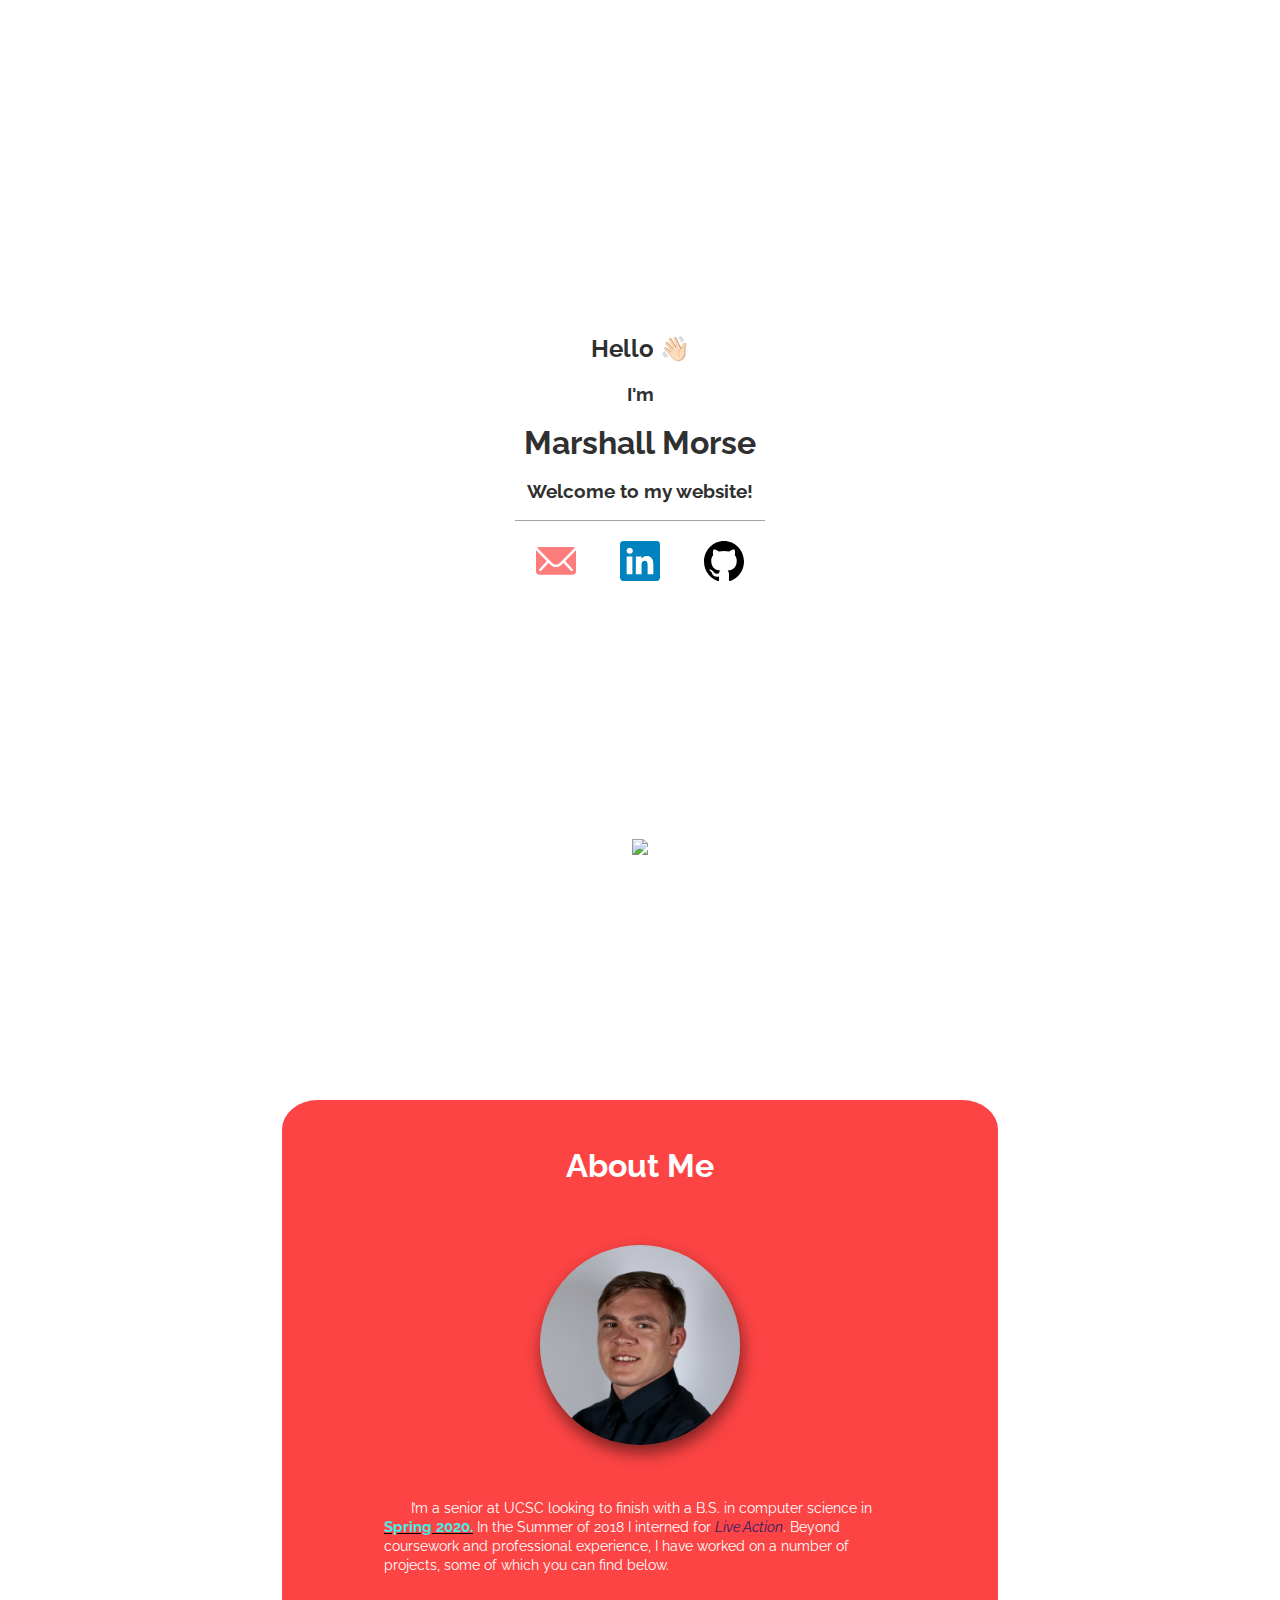
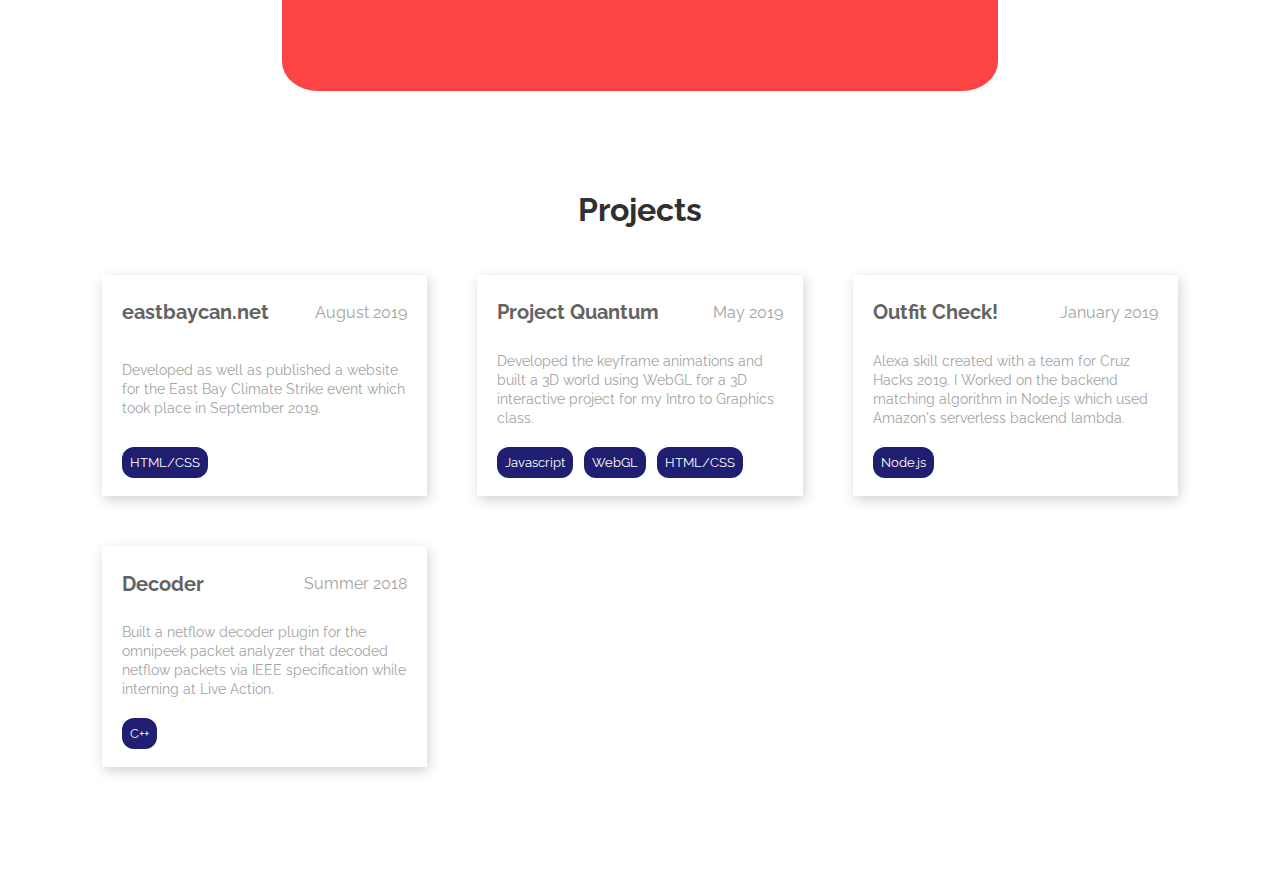
==== commit 0f2cf4d0: "consistent spacing on project cards, removed sphere card" ====
--- a/home.html
+++ b/home.html
@@ -41,9 +41,9 @@
         </div>
 
       </div>
-      <div id="bannertopLinks">
+      <!--<div id="bannertopLinks">
               <a href="mailto:info@eastbaycan.net">resume</a>
-      </div>
+      </div>-->
       <div id="down-arrow" class="animatedI pulse"><img src="./icons/DownArrow.svg" class="animated.infinite pulse"> </img></div>
     </div>  
     <div id="About" class="animated.infinite pulse">
@@ -87,7 +87,7 @@
     <div id="Projects">
       <h1 class="sectionHead">Projects</h1>
       <div id="card-cont">
-          <div class="card" >
+          <!-- <div class="card" >
         <div class="pHead">
           <h1 class="pTitle">Sphere Blog</h1>
           <p class="date">Fall 2019</p>
@@ -100,10 +100,10 @@
             <div class="lang-button">Node.js</div>
             <div class="lang-button">HTML/CSS</div>
         </div>
-          </div>
-          <div class="card" >
-          <div class="pHead">
-              <a href="http://www.eastbaycan.net/"><h1 class="pTitle">eastbaycan.net</h1></a>
+          </div> -->
+          <div class="card" onclick="location.href='http://www.eastbaycan.net/'" >
+            <div class="pHead">
+              <h1 class="pTitle">eastbaycan.net</h1>
             <p class="date">August 2019</p>
           </div>
 
@@ -115,19 +115,19 @@
           </div>
           
           </div>
-          <div class="card" >
-          <div class="pHead">
-            <h1 class="pTitle">Project Quantum</h1>
-            <p class="date">May 2019</p>
-          </div>
-          <p class="pdescription ptext">
-            Developed the keyframe animations and built a 3D world using WebGL for a 3D interactive project for my Intro to Graphics class.
-          </p>
-          <div class="l-btn-wrapper">
-            <div class="lang-button">Javascript</div>
-            <div class="lang-button">WebGL</div>
-            <div class="lang-button">HTML/CSS</div>
-          </div>
+          <div class="card" onclick="location.href='https://github.com/marsmorse/ProjectQuantum'">
+            <div class="pHead">
+              <h1 class="pTitle">Project Quantum</h1>
+              <p class="date">May 2019</p>
+            </div>
+            <p class="pdescription ptext">
+              Developed the keyframe animations and built a 3D world using WebGL for a 3D interactive project for my Intro to Graphics class.
+            </p>
+            <div class="l-btn-wrapper">
+              <div class="lang-button">Javascript</div>
+              <div class="lang-button">WebGL</div>
+              <div class="lang-button">HTML/CSS</div>
+            </div>
           </div>
           <!--<div class="card" >
           <h1 class="pTitle">marsmorse.com</h1>
@@ -135,7 +135,7 @@
             Developed their blog page with interface using html/css and javascript.
           </p>
       </div> -->
-          <div class="card" >
+          <div class="card" onclick="location.href='https://www.amazon.com/student-Outfit-Check/dp/B07MYH64DY'">
           <div class="pHead">
             <h1 class="pTitle">Outfit Check!</h1>
             <p class="date">January 2019</p>
@@ -147,13 +147,13 @@
               <div class="lang-button">Node.js</div>
             </div>
           </div> 
-          <div class="card" >
+          <div class="card noLink">
           <div class="pHead">
             <h1 class="pTitle">Decoder</h1>
             <p class="date">Summer 2018</p>
           </div>
           <p class="pdescription ptext">
-              Built a netflow decoder plugin for the omnipeek pack analyzer that decoded netflow packets via IEEE specification while interning at Live Action. 
+              Built a netflow decoder plugin for the omnipeek packet analyzer that decoded netflow packets via IEEE specification while interning at Live Action. 
           </p>
           <div class="l-btn-wrapper">
               <div class="lang-button">C++</div>
@@ -161,32 +161,5 @@
           </div> 
       </div>
     </div>
-    <div id="Contact">
-      
-    </div>
-  <img src="" id="rainbow">
-  <script >
-    var scroll = document.getElementById("down-arrow")
-    var rect = scroll.getBoundingClientRect();
-    console.log(rect.top, rect.right, rect.bottom, rect.left);
-    let giphyAPI = "http://api.giphy.com/v1/gifs/random";
-    console.log("requesting rainbow");
-    var currentScroll =  window.pageYOffset;
-
-    function updateScroll () {
-      currentScroll = window.scrollY || window.pageYOffset
-      console.log(currentScroll);
-    }
-    //window.addEventListener('scroll', updateScroll)
-
-    //console.log(currentScroll);
-    fetch('https://wallhaven.cc/api/v1/w/019km9').then(response => {
-      console.log(response);
-      return(response.blob);
-    });
-  </script>
-<script src="scripts/scroll.js"></script>
-    
-<!-- I5Ig9Je43INdcnyUTa7E1I94Ygevtu5w -->
   </body>
 </html>
--- a/styles/Project.css
+++ b/styles/Project.css
@@ -11,14 +11,13 @@
   display: -webkit-box;
   display: -ms-flexbox;
   display: flex;
-  -webkit-box-orient: vertical;
-  -webkit-box-direction: normal;
-      -ms-flex-direction: column;
-          flex-direction: column;
+  -ms-flex-wrap: wrap;
+      flex-wrap: wrap;
+  -ms-flex-line-pack: justify;
+      align-content: space-between;
   -ms-grid-columns: 1fr;
       grid-template-columns: 1fr;
   padding: 12px 20px;
-  margin: 0 auto;
   color: #403edb;
   background-color: white;
   -webkit-box-shadow: 2px 4px 12px rgba(0, 0, 0, 0.18);
@@ -52,19 +51,32 @@
   }
 }
 
+.noLink:hover {
+  -webkit-box-shadow: 2px 4px 12px rgba(0, 0, 0, 0.18);
+          box-shadow: 2px 4px 12px rgba(0, 0, 0, 0.18);
+}
+
 .card:hover {
-  -webkit-box-shadow: 4px 8px 16px rgba(0, 0, 0, 0.18);
-          box-shadow: 4px 8px 16px rgba(0, 0, 0, 0.18);
+  -webkit-box-shadow: 4px 8px 16px rgba(0, 0, 0, 0.28);
+          box-shadow: 4px 8px 16px rgba(0, 0, 0, 0.28);
 }
 
 .pTitle {
   font-size: 1.25em;
-  display: inline-block;
 }
 
 .date {
-  float: right;
   color: #a3a3a3;
+}
+
+.pHead {
+  width: 100%;
+  display: -webkit-box;
+  display: -ms-flexbox;
+  display: flex;
+  -webkit-box-pack: justify;
+      -ms-flex-pack: justify;
+          justify-content: space-between;
 }
 
 .pdescription {
